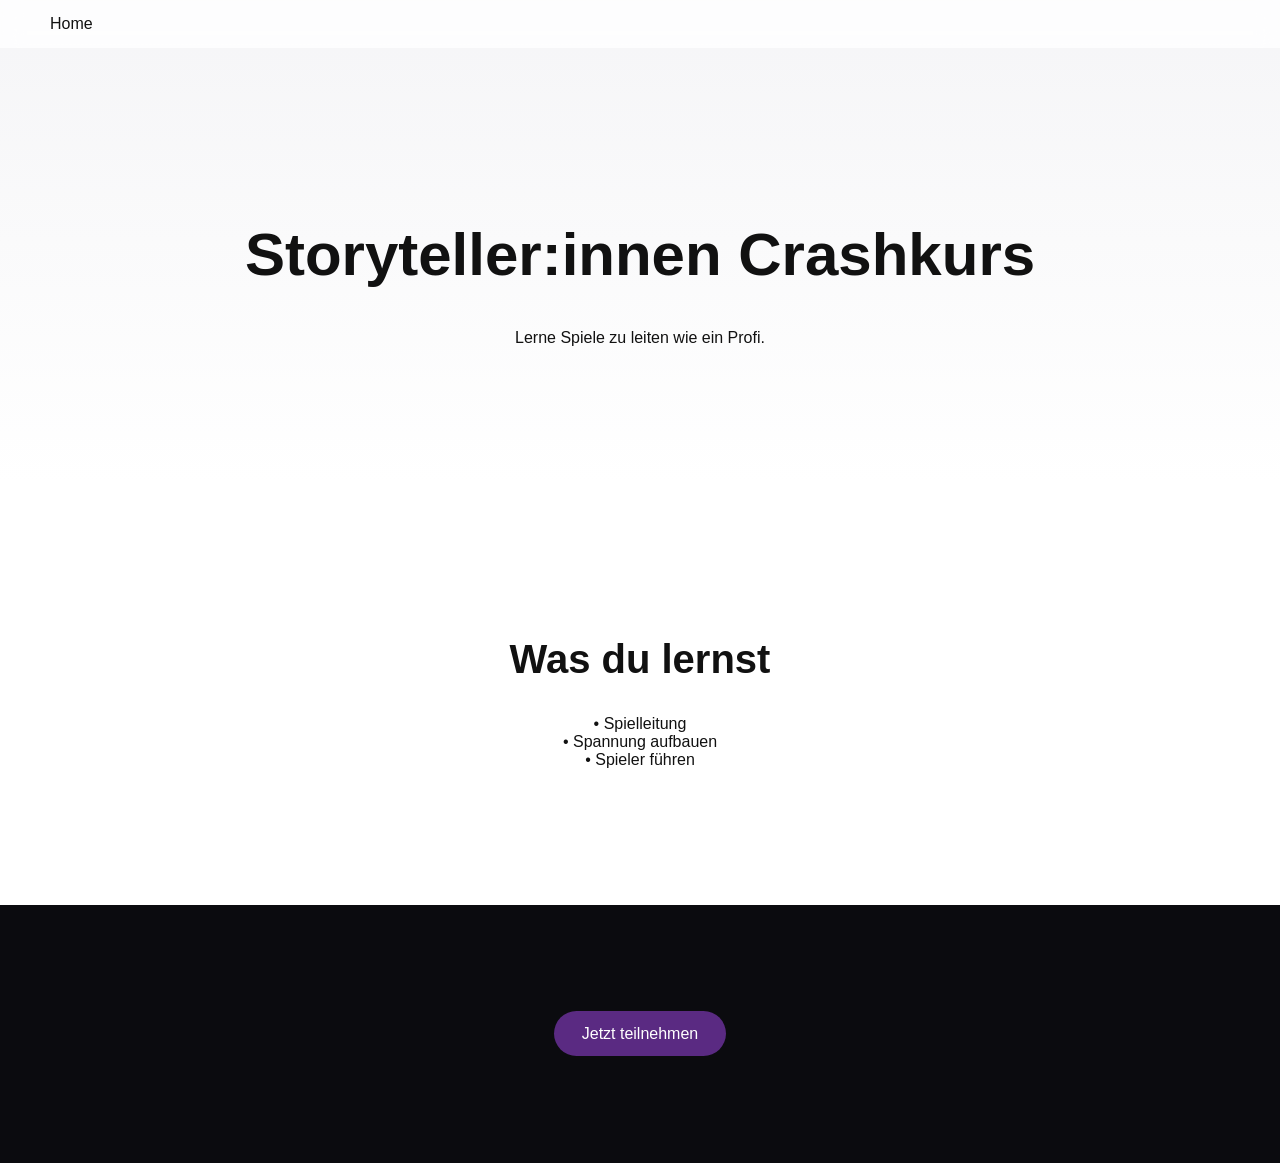
==== crashkurs.html @ 08b31276 "Add files via upload" ====
<!DOCTYPE html>
<html lang="de">
<head>
<meta charset="UTF-8">
<title>Crashkurs</title>
<link rel="stylesheet" href="style.css">
</head>

<body>

<nav>
    <a href="index.html">Home</a>
</nav>

<div class="section hero">
    <h1>Storyteller:innen Crashkurs</h1>
    <p>Lerne Spiele zu leiten wie ein Profi.</p>
</div>

<div class="section">
    <h2>Was du lernst</h2>
    <p>
        • Spielleitung<br>
        • Spannung aufbauen<br>
        • Spieler führen<br>
    </p>
</div>

<div class="section dark">
    <a href="https://linktr.ee/debotcom" class="button">Jetzt teilnehmen</a>
</div>

</body>
</html>
---- style.css ----
:root {
    --purple: #5a2a82;
    --dark: #0b0b0f;
}

body {
    margin: 0;
    font-family: -apple-system, BlinkMacSystemFont, sans-serif;
    color: #111;
}

nav {
    position: fixed;
    width: 100%;
    background: rgba(255,255,255,0.8);
    backdrop-filter: blur(10px);
    display: flex;
    justify-content: space-between;
    padding: 15px 30px;
}

nav a {
    margin-left: 20px;
    text-decoration: none;
    color: #111;
}

.section {
    padding: 120px 20px;
    text-align: center;
}

.hero {
    background: linear-gradient(#f5f5f7, white);
    padding-top: 180px;
}

h1 { font-size: 60px; }
h2 { font-size: 40px; }

.button {
    background: var(--purple);
    color: white;
    padding: 14px 28px;
    border-radius: 30px;
    text-decoration: none;
}

.dark {
    background: var(--dark);
    color: white;
}
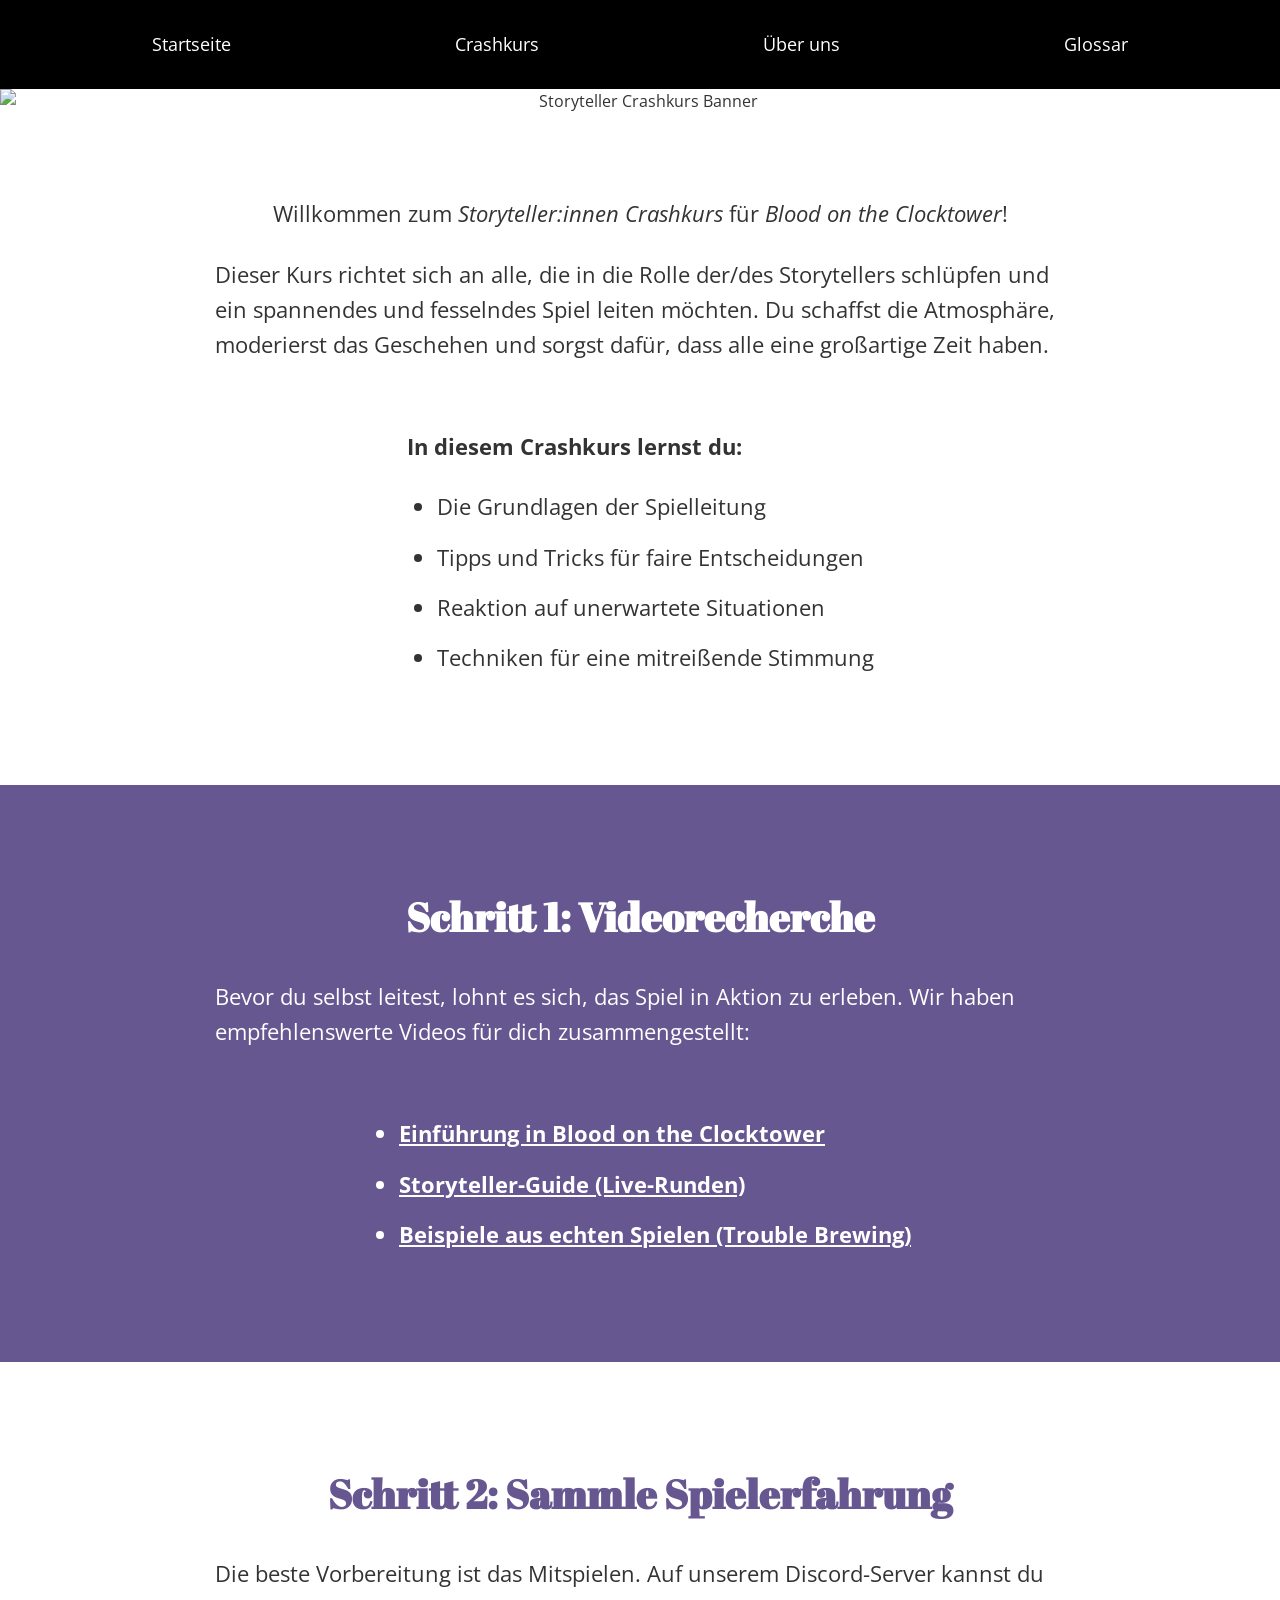
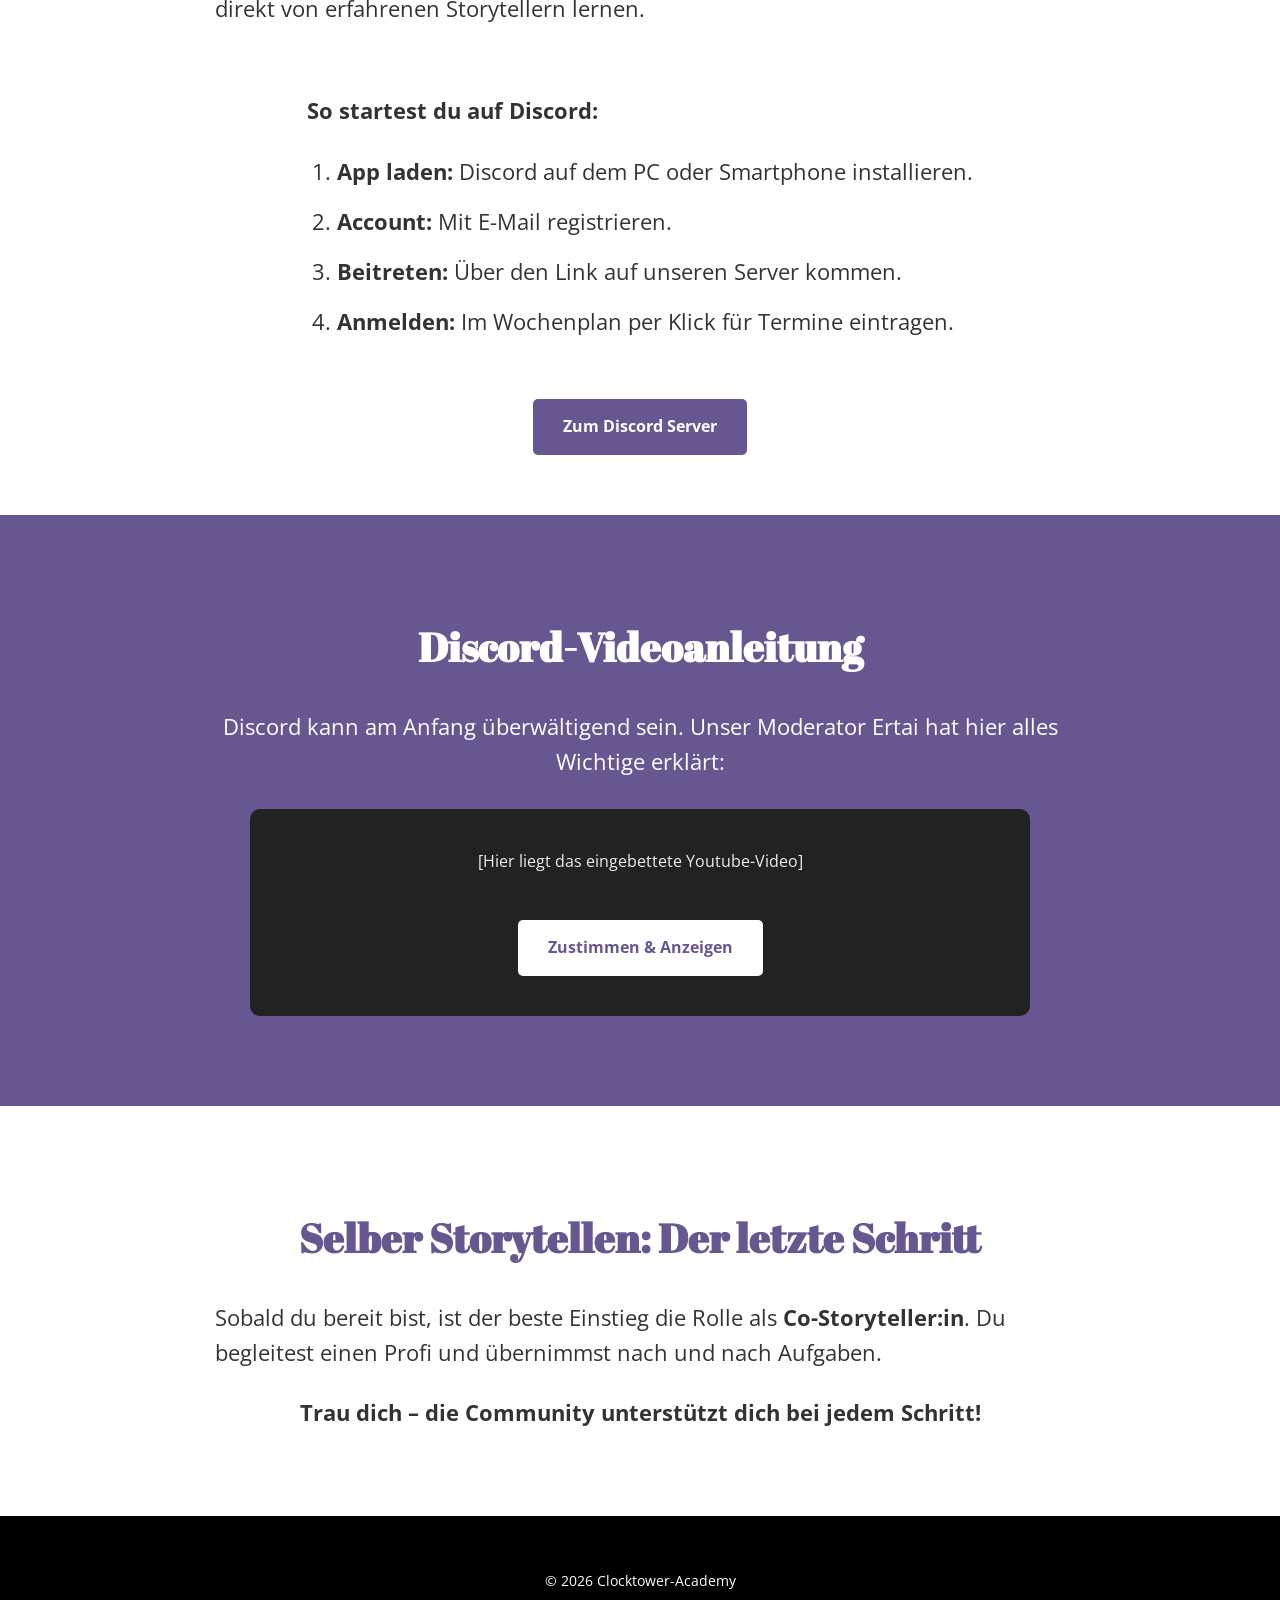
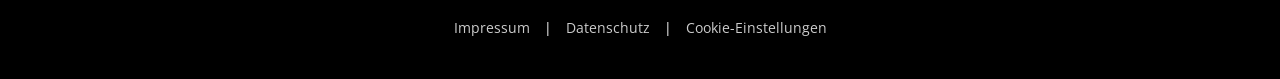
==== commit d09125e2: "Add files via upload" ====
--- a/crashkurs.html
+++ b/crashkurs.html
@@ -1,34 +1,262 @@
 <!DOCTYPE html>
 <html lang="de">
 <head>
-<meta charset="UTF-8">
-<title>Crashkurs</title>
-<link rel="stylesheet" href="style.css">
+    <meta charset="utf-8">
+    <meta name="viewport" content="width=device-width, initial-scale=1">
+    <title>Storyteller:innen-Crashkurs | Clocktower-Academy</title>
+    
+    <link href="https://fonts.googleapis.com/css2?family=Abril+Fatface&family=Open+Sans:wght@400;700&display=swap" rel="stylesheet">
+    
+    <style>
+        :root {
+            --primary-purple: #675791;
+            --bg-white: #FFFFFF;
+            --bg-black: #000000;
+            --headline-font: 'Abril Fatface', serif;
+            --copy-font: 'Open Sans', sans-serif;
+        }
+
+        body {
+            margin: 0;
+            padding: 0;
+            font-family: var(--copy-font);
+            background-color: var(--bg-white);
+            color: #333;
+            line-height: 1.6;
+        }
+
+        header {
+            background-color: var(--bg-black);
+            padding: 20px 0;
+            text-align: center;
+        }
+
+        .nav-container {
+            max-width: 1200px;
+            margin: 0 auto;
+            display: flex;
+            justify-content: space-around;
+            align-items: center;
+            flex-wrap: wrap;
+        }
+
+        header a {
+            color: white;
+            text-decoration: none;
+            font-size: 18px;
+            padding: 10px 15px;
+            transition: color 0.3s;
+        }
+
+        header a:hover {
+            color: var(--primary-purple);
+        }
+
+        /* Hero / Header Bild */
+        .hero-image-container {
+            width: 100%;
+            background-color: var(--bg-white);
+            text-align: center;
+        }
+
+        .hero-image-container img {
+            max-width: 100%;
+            height: auto;
+            display: block;
+            margin: 0 auto;
+        }
+
+        section {
+            max-width: 1000px;
+            margin: 0 auto;
+            padding: 60px 20px;
+            text-align: center;
+        }
+
+        .section-purple {
+            background-color: var(--primary-purple);
+            color: white;
+            max-width: 100%; /* Full width background */
+        }
+
+        .section-purple .content-wrapper {
+            max-width: 1000px;
+            margin: 0 auto;
+        }
+
+        h1, h3 {
+            font-family: var(--headline-font);
+            margin-bottom: 30px;
+        }
+
+        h1 { font-size: 64px; color: var(--primary-purple); }
+        .section-purple h3 { font-size: 40px; color: white; }
+        h3 { font-size: 40px; color: var(--primary-purple); }
+
+        p {
+            font-size: 22px;
+            margin-bottom: 25px;
+            text-align: left; /* Textfluss für bessere Lesbarkeit links */
+            max-width: 850px;
+            margin-left: auto;
+            margin-right: auto;
+        }
+
+        .centered-p {
+            text-align: center;
+        }
+
+        /* Listen-Design */
+        .list-container {
+            display: inline-block;
+            text-align: left;
+            margin: 20px auto;
+            font-size: 22px;
+            max-width: 850px;
+        }
+
+        ul, ol {
+            padding-left: 30px;
+            margin-bottom: 30px;
+        }
+
+        li {
+            margin-bottom: 15px;
+        }
+
+        .btn-white {
+            background-color: white;
+            color: var(--primary-purple) !important;
+            padding: 15px 30px;
+            border-radius: 5px;
+            text-decoration: none;
+            font-weight: bold;
+            display: inline-block;
+            margin-top: 20px;
+            transition: transform 0.2s;
+        }
+
+        .btn-purple {
+            background-color: var(--primary-purple);
+            color: white !important;
+            padding: 15px 30px;
+            border-radius: 5px;
+            text-decoration: none;
+            font-weight: bold;
+            display: inline-block;
+            margin-top: 10px;
+        }
+
+        .video-placeholder {
+            background: #222;
+            color: #eee;
+            padding: 40px;
+            border-radius: 10px;
+            margin: 30px auto;
+            max-width: 700px;
+        }
+
+        footer {
+            background-color: var(--bg-black);
+            color: white;
+            text-align: center;
+            padding: 40px 20px;
+            font-size: 14px;
+        }
+
+        footer a { color: #ccc; text-decoration: none; margin: 0 10px; }
+
+        @media (max-width: 800px) {
+            h1 { font-size: 40px; }
+            h3 { font-size: 30px; }
+            p, li { font-size: 18px; }
+        }
+    </style>
 </head>
-
 <body>
 
-<nav>
-    <a href="index.html">Home</a>
-</nav>
-
-<div class="section hero">
-    <h1>Storyteller:innen Crashkurs</h1>
-    <p>Lerne Spiele zu leiten wie ein Profi.</p>
+<header>
+    <nav class="nav-container">
+        <a href="#">Startseite</a>
+        <a href="#">Crashkurs</a>
+        <a href="#">Über uns</a>
+        <a href="#">Glossar</a>
+    </nav>
+</header>
+
+<div class="hero-image-container">
+    <img src="https://storage.e.jimdo.com/cdn-cgi/image/quality=85,fit=scale-down,format=auto,trim=0;0;0;0,width=1440/image/481597069/26a53031-73dc-4730-8611-c99de60a6224.png" alt="Storyteller Crashkurs Banner">
 </div>
 
-<div class="section">
-    <h2>Was du lernst</h2>
-    <p>
-        • Spielleitung<br>
-        • Spannung aufbauen<br>
-        • Spieler führen<br>
-    </p>
+<section>
+    <p class="centered-p">Willkommen zum <em>Storyteller:innen Crashkurs</em> für <em>Blood on the Clocktower</em>!</p>
+    <p>Dieser Kurs richtet sich an alle, die in die Rolle der/des Storytellers schlüpfen und ein spannendes und fesselndes Spiel leiten möchten. Du schaffst die Atmosphäre, moderierst das Geschehen und sorgst dafür, dass alle eine großartige Zeit haben.</p>
+    
+    <div class="list-container">
+        <p><strong>In diesem Crashkurs lernst du:</strong></p>
+        <ul>
+            <li>Die Grundlagen der Spielleitung</li>
+            <li>Tipps und Tricks für faire Entscheidungen</li>
+            <li>Reaktion auf unerwartete Situationen</li>
+            <li>Techniken für eine mitreißende Stimmung</li>
+        </ul>
+    </div>
+</section>
+
+<div class="section-purple">
+    <section class="content-wrapper">
+        <h3>Schritt 1: Videorecherche</h3>
+        <p>Bevor du selbst leitest, lohnt es sich, das Spiel in Aktion zu erleben. Wir haben empfehlenswerte Videos für dich zusammengestellt:</p>
+        
+        <div class="list-container">
+            <ul>
+                <li><a href="#" style="color:white; font-weight:bold;">Einführung in Blood on the Clocktower</a></li>
+                <li><a href="#" style="color:white; font-weight:bold;">Storyteller-Guide (Live-Runden)</a></li>
+                <li><a href="#" style="color:white; font-weight:bold;">Beispiele aus echten Spielen (Trouble Brewing)</a></li>
+            </ul>
+        </div>
+    </section>
 </div>
 
-<div class="section dark">
-    <a href="https://linktr.ee/debotcom" class="button">Jetzt teilnehmen</a>
+<section>
+    <h3>Schritt 2: Sammle Spielerfahrung</h3>
+    <p>Die beste Vorbereitung ist das Mitspielen. Auf unserem Discord-Server kannst du direkt von erfahrenen Storytellern lernen.</p>
+    
+    <div class="list-container">
+        <p><strong>So startest du auf Discord:</strong></p>
+        <ol>
+            <li><strong>App laden:</strong> Discord auf dem PC oder Smartphone installieren.</li>
+            <li><strong>Account:</strong> Mit E-Mail registrieren.</li>
+            <li><strong>Beitreten:</strong> Über den Link auf unseren Server kommen.</li>
+            <li><strong>Anmelden:</strong> Im Wochenplan per Klick für Termine eintragen.</li>
+        </ol>
+    </div>
+    <br>
+    <a href="#" class="btn-purple">Zum Discord Server</a>
+</section>
+
+<div class="section-purple">
+    <section class="content-wrapper">
+        <h3>Discord-Videoanleitung</h3>
+        <p class="centered-p">Discord kann am Anfang überwältigend sein. Unser Moderator Ertai hat hier alles Wichtige erklärt:</p>
+        <div class="video-placeholder">
+            [Hier liegt das eingebettete Youtube-Video]
+            <br><br>
+            <a href="#" class="btn-white">Zustimmen & Anzeigen</a>
+        </div>
+    </section>
 </div>
+
+<section>
+    <h3>Selber Storytellen: Der letzte Schritt</h3>
+    <p>Sobald du bereit bist, ist der beste Einstieg die Rolle als <strong>Co-Storyteller:in</strong>. Du begleitest einen Profi und übernimmst nach und nach Aufgaben.</p>
+    <p class="centered-p"><strong>Trau dich – die Community unterstützt dich bei jedem Schritt!</strong></p>
+</section>
+
+<footer>
+    <p style="text-align: center; font-size: 14px;">&copy; 2026 Clocktower-Academy</p>
+    <a href="#">Impressum</a> | <a href="#">Datenschutz</a> | <a href="#">Cookie-Einstellungen</a>
+</footer>
 
 </body>
 </html>
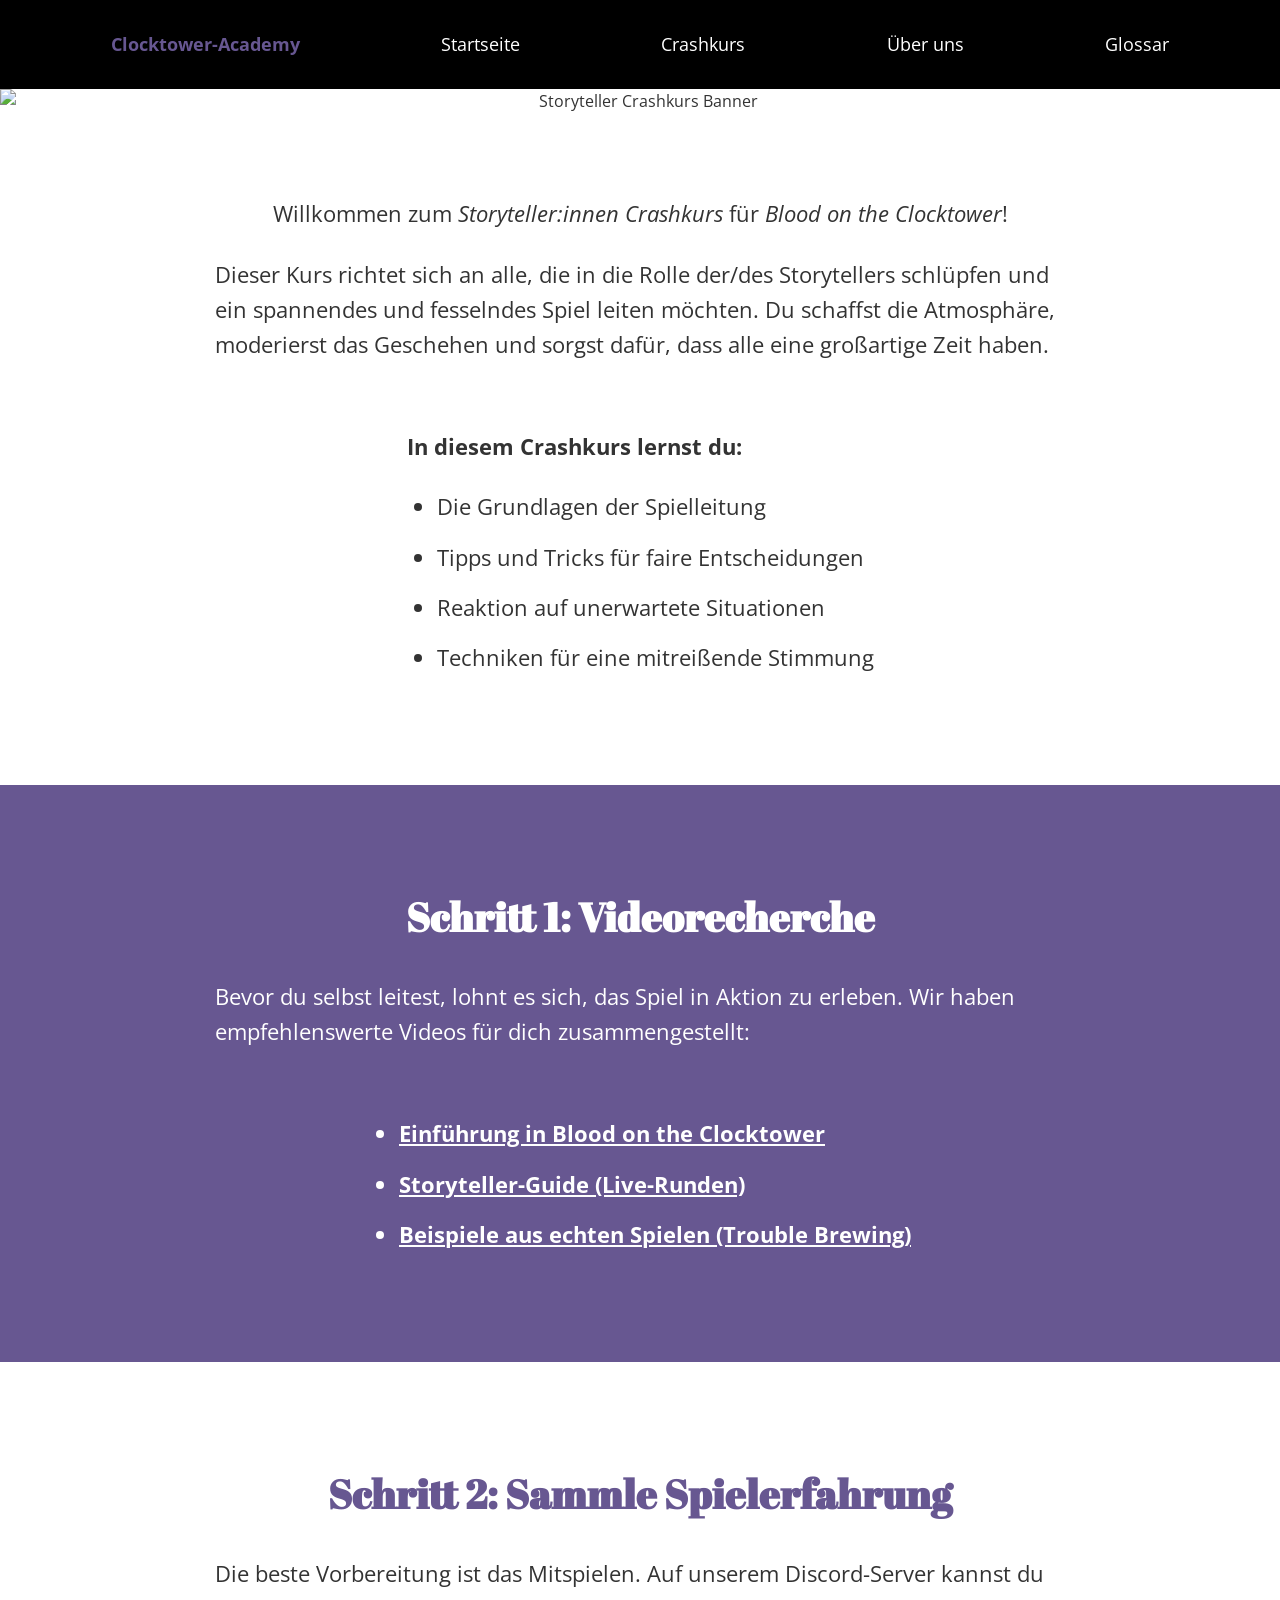
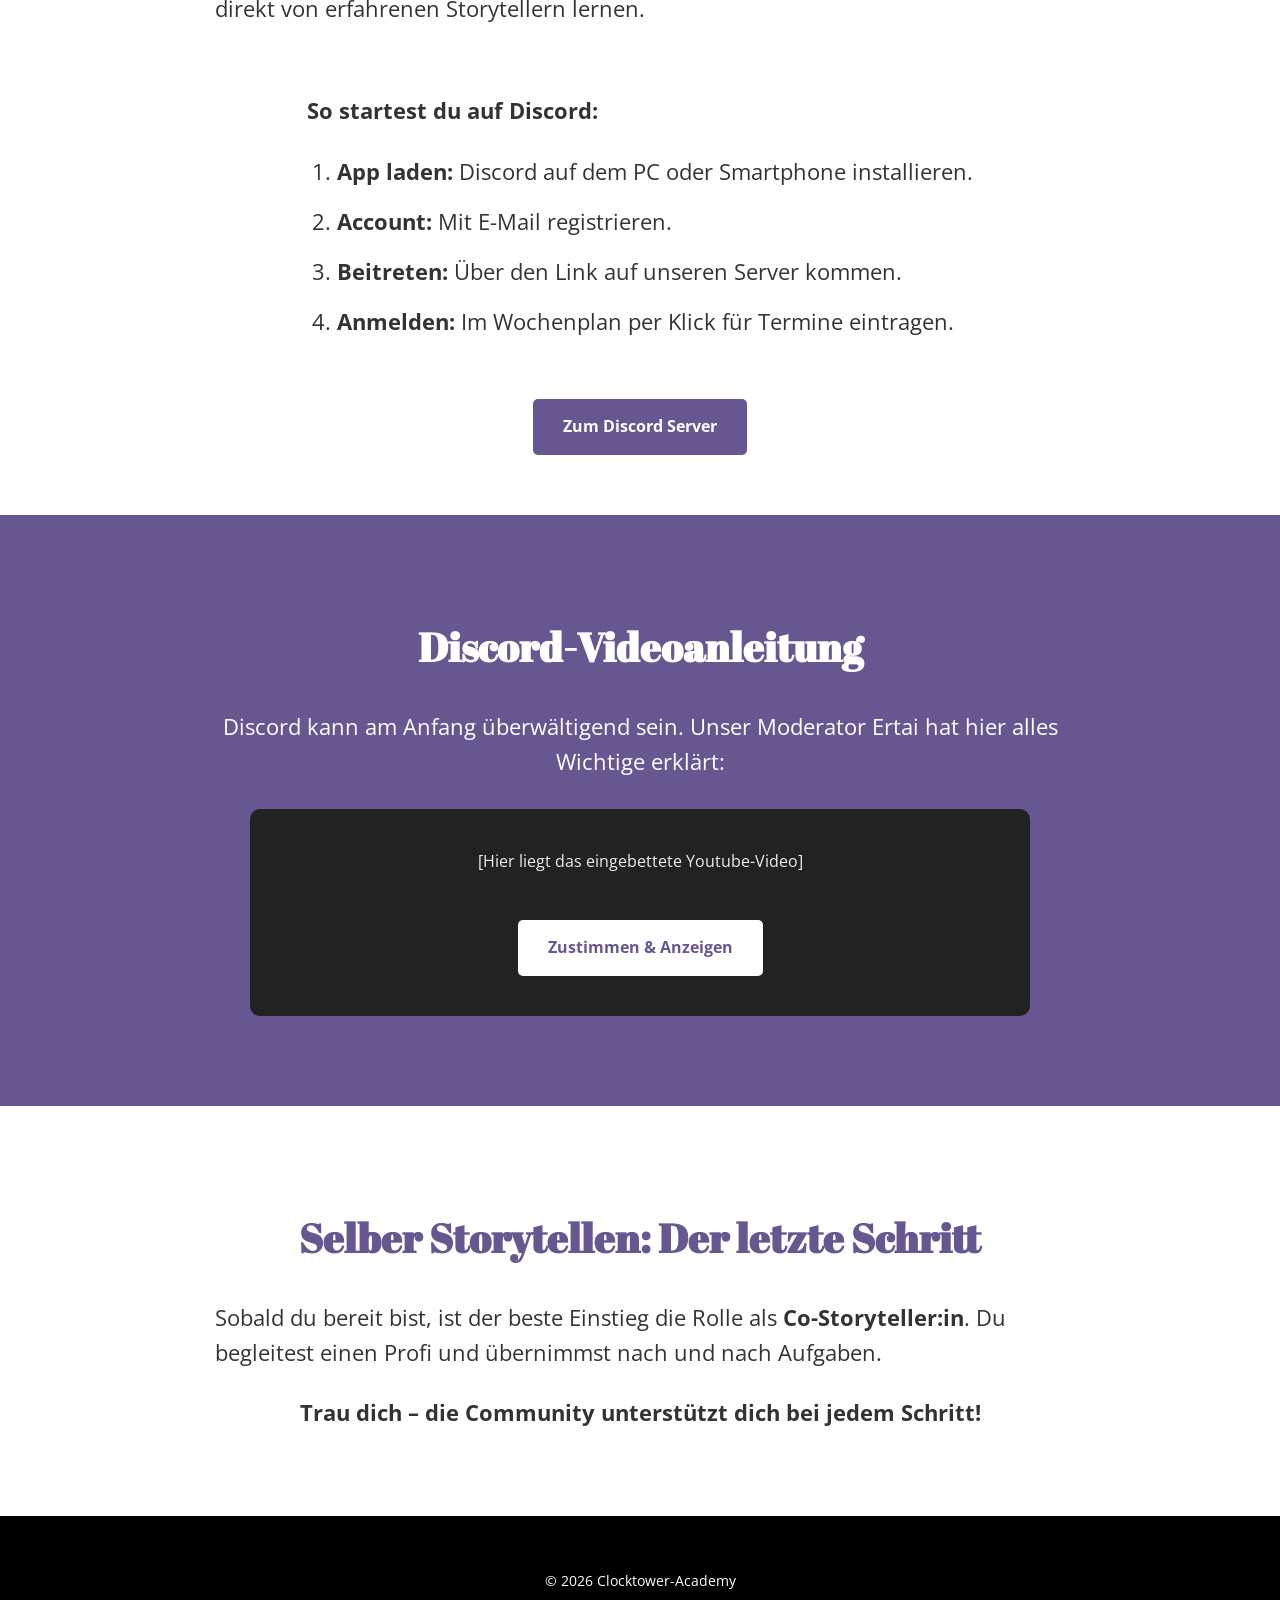
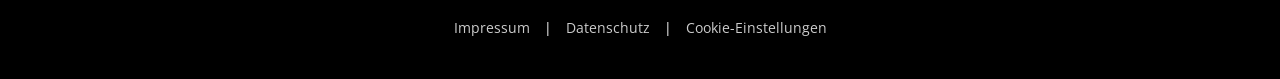
==== commit ddf4aee1: "Add files via upload" ====
--- a/crashkurs.html
+++ b/crashkurs.html
@@ -177,10 +177,12 @@
 
 <header>
     <nav class="nav-container">
-        <a href="#">Startseite</a>
-        <a href="#">Crashkurs</a>
-        <a href="#">Über uns</a>
-        <a href="#">Glossar</a>
+        <a href="index.html" style="font-weight: bold; color: var(--primary-purple);">Clocktower-Academy</a>
+        
+        <a href="index.html">Startseite</a>
+        <a href="crashkurs.html">Crashkurs</a>
+        <a href="ueber-uns.html">Über uns</a>
+        <a href="glossar.html">Glossar</a>
     </nav>
 </header>
 
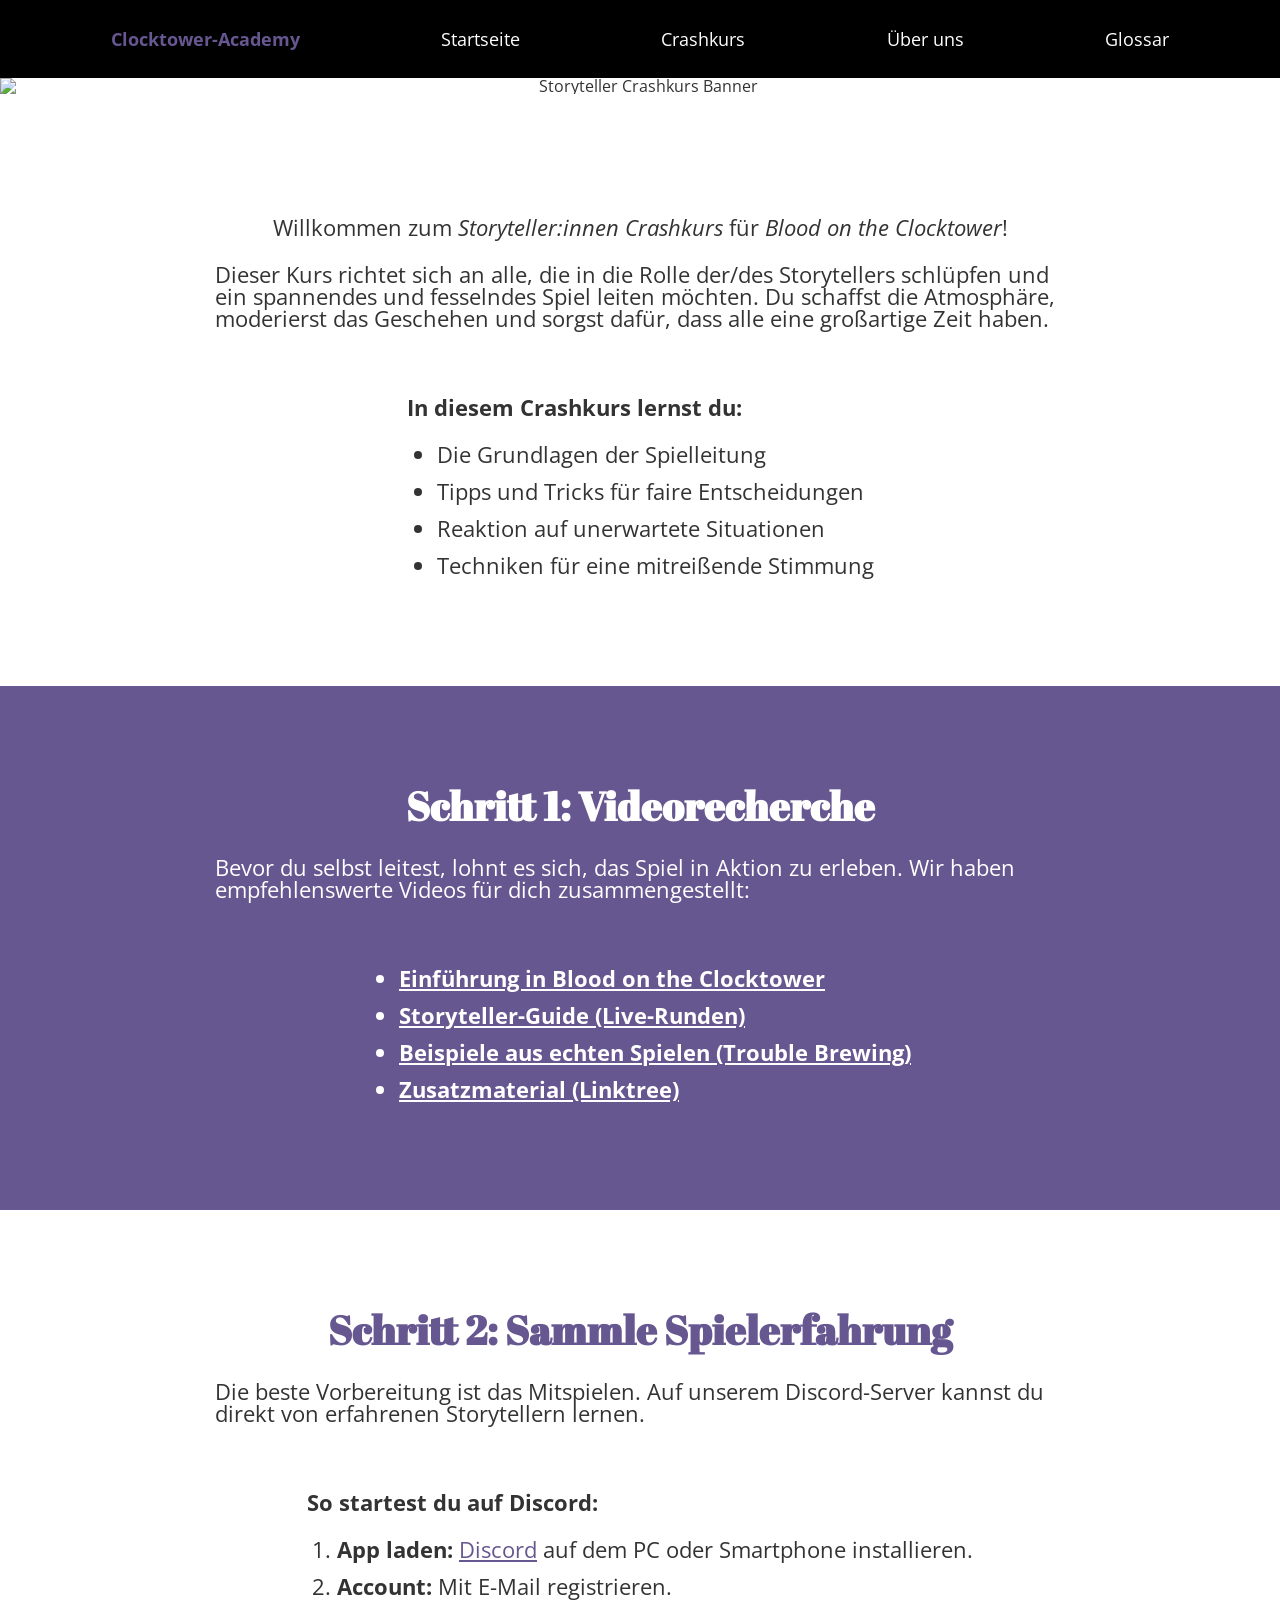
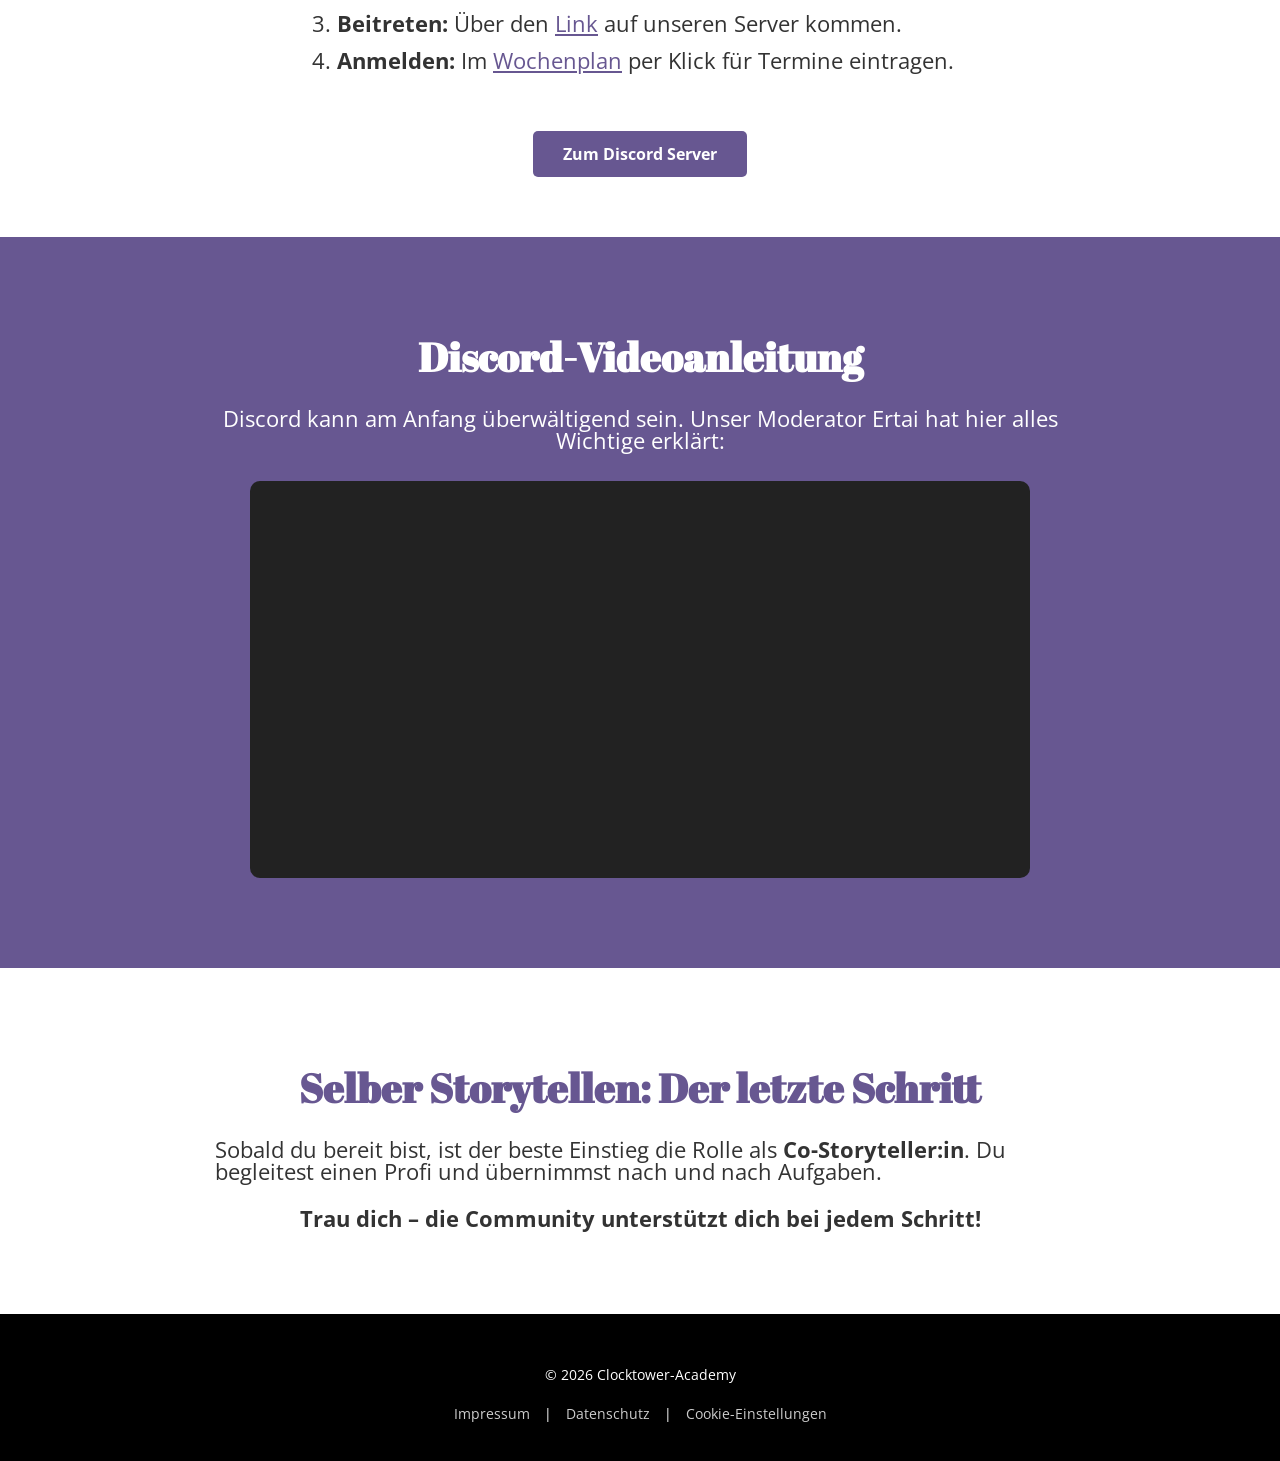
==== commit 42532c81: "Add files via upload" ====
--- a/crashkurs.html
+++ b/crashkurs.html
@@ -4,9 +4,7 @@
     <meta charset="utf-8">
     <meta name="viewport" content="width=device-width, initial-scale=1">
     <title>Storyteller:innen-Crashkurs | Clocktower-Academy</title>
-    
     <link href="https://fonts.googleapis.com/css2?family=Abril+Fatface&family=Open+Sans:wght@400;700&display=swap" rel="stylesheet">
-    
     <style>
         :root {
             --primary-purple: #675791;
@@ -15,22 +13,19 @@
             --headline-font: 'Abril Fatface', serif;
             --copy-font: 'Open Sans', sans-serif;
         }
-
         body {
             margin: 0;
             padding: 0;
             font-family: var(--copy-font);
             background-color: var(--bg-white);
             color: #333;
-            line-height: 1.6;
-        }
-
+            line-height: 1.0;
+        }
         header {
             background-color: var(--bg-black);
             padding: 20px 0;
             text-align: center;
         }
-
         .nav-container {
             max-width: 1200px;
             margin: 0 auto;
@@ -39,7 +34,6 @@
             align-items: center;
             flex-wrap: wrap;
         }
-
         header a {
             color: white;
             text-decoration: none;
@@ -47,66 +41,55 @@
             padding: 10px 15px;
             transition: color 0.3s;
         }
-
         header a:hover {
             color: var(--primary-purple);
         }
-
         /* Hero / Header Bild */
         .hero-image-container {
             width: 100%;
             background-color: var(--bg-white);
             text-align: center;
-        }
-
+            margin-bottom: 40px; /* Abstand zwischen Bild und Text */
+        }
         .hero-image-container img {
             max-width: 100%;
             height: auto;
             display: block;
             margin: 0 auto;
         }
-
         section {
             max-width: 1000px;
             margin: 0 auto;
             padding: 60px 20px;
             text-align: center;
         }
-
         .section-purple {
             background-color: var(--primary-purple);
             color: white;
-            max-width: 100%; /* Full width background */
-        }
-
+            max-width: 100%;
+        }
         .section-purple .content-wrapper {
             max-width: 1000px;
             margin: 0 auto;
         }
-
         h1, h3 {
             font-family: var(--headline-font);
             margin-bottom: 30px;
         }
-
         h1 { font-size: 64px; color: var(--primary-purple); }
         .section-purple h3 { font-size: 40px; color: white; }
         h3 { font-size: 40px; color: var(--primary-purple); }
-
         p {
             font-size: 22px;
             margin-bottom: 25px;
-            text-align: left; /* Textfluss für bessere Lesbarkeit links */
+            text-align: left;
             max-width: 850px;
             margin-left: auto;
             margin-right: auto;
         }
-
         .centered-p {
             text-align: center;
         }
-
-        /* Listen-Design */
         .list-container {
             display: inline-block;
             text-align: left;
@@ -114,16 +97,13 @@
             font-size: 22px;
             max-width: 850px;
         }
-
         ul, ol {
             padding-left: 30px;
             margin-bottom: 30px;
         }
-
         li {
             margin-bottom: 15px;
         }
-
         .btn-white {
             background-color: white;
             color: var(--primary-purple) !important;
@@ -135,7 +115,6 @@
             margin-top: 20px;
             transition: transform 0.2s;
         }
-
         .btn-purple {
             background-color: var(--primary-purple);
             color: white !important;
@@ -146,7 +125,6 @@
             display: inline-block;
             margin-top: 10px;
         }
-
         .video-placeholder {
             background: #222;
             color: #eee;
@@ -155,7 +133,6 @@
             margin: 30px auto;
             max-width: 700px;
         }
-
         footer {
             background-color: var(--bg-black);
             color: white;
@@ -163,9 +140,7 @@
             padding: 40px 20px;
             font-size: 14px;
         }
-
         footer a { color: #ccc; text-decoration: none; margin: 0 10px; }
-
         @media (max-width: 800px) {
             h1 { font-size: 40px; }
             h3 { font-size: 30px; }
@@ -174,11 +149,9 @@
     </style>
 </head>
 <body>
-
 <header>
     <nav class="nav-container">
         <a href="index.html" style="font-weight: bold; color: var(--primary-purple);">Clocktower-Academy</a>
-        
         <a href="index.html">Startseite</a>
         <a href="crashkurs.html">Crashkurs</a>
         <a href="ueber-uns.html">Über uns</a>
@@ -193,7 +166,6 @@
 <section>
     <p class="centered-p">Willkommen zum <em>Storyteller:innen Crashkurs</em> für <em>Blood on the Clocktower</em>!</p>
     <p>Dieser Kurs richtet sich an alle, die in die Rolle der/des Storytellers schlüpfen und ein spannendes und fesselndes Spiel leiten möchten. Du schaffst die Atmosphäre, moderierst das Geschehen und sorgst dafür, dass alle eine großartige Zeit haben.</p>
-    
     <div class="list-container">
         <p><strong>In diesem Crashkurs lernst du:</strong></p>
         <ul>
@@ -209,12 +181,12 @@
     <section class="content-wrapper">
         <h3>Schritt 1: Videorecherche</h3>
         <p>Bevor du selbst leitest, lohnt es sich, das Spiel in Aktion zu erleben. Wir haben empfehlenswerte Videos für dich zusammengestellt:</p>
-        
         <div class="list-container">
             <ul>
-                <li><a href="#" style="color:white; font-weight:bold;">Einführung in Blood on the Clocktower</a></li>
-                <li><a href="#" style="color:white; font-weight:bold;">Storyteller-Guide (Live-Runden)</a></li>
-                <li><a href="#" style="color:white; font-weight:bold;">Beispiele aus echten Spielen (Trouble Brewing)</a></li>
+                <li><a href="https://youtu.be/-xT_pnFNZBA?si=wpC2f5tueS1GkTar" target="_blank" style="color:white; font-weight:bold;">Einführung in Blood on the Clocktower</a></li>
+                <li><a href="https://www.youtube.com/watch?v=dWqG8uH9pII&t=501s" target="_blank" style="color:white; font-weight:bold;">Storyteller-Guide (Live-Runden)</a></li>
+                <li><a href="https://www.youtube.com/watch?v=D6HxlRudQHA&list=PL_cNWH7ufS0dHUJLsrgK-146p5r6J6gm4" target="_blank" style="color:white; font-weight:bold;">Beispiele aus echten Spielen (Trouble Brewing)</a></li>
+                <li><a href="https://linktr.ee/debotcom" target="_blank" style="color:white; font-weight:bold;">Zusatzmaterial (Linktree)</a></li>
             </ul>
         </div>
     </section>
@@ -223,18 +195,17 @@
 <section>
     <h3>Schritt 2: Sammle Spielerfahrung</h3>
     <p>Die beste Vorbereitung ist das Mitspielen. Auf unserem Discord-Server kannst du direkt von erfahrenen Storytellern lernen.</p>
-    
     <div class="list-container">
         <p><strong>So startest du auf Discord:</strong></p>
         <ol>
-            <li><strong>App laden:</strong> Discord auf dem PC oder Smartphone installieren.</li>
+            <li><strong>App laden:</strong> <a href="https://discord.com/" target="_blank" style="color: var(--primary-purple);">Discord</a> auf dem PC oder Smartphone installieren.</li>
             <li><strong>Account:</strong> Mit E-Mail registrieren.</li>
-            <li><strong>Beitreten:</strong> Über den Link auf unseren Server kommen.</li>
-            <li><strong>Anmelden:</strong> Im Wochenplan per Klick für Termine eintragen.</li>
+            <li><strong>Beitreten:</strong> Über den <a href="https://discord.com/invite/QHwTBh6her" target="_blank" style="color: var(--primary-purple);">Link</a> auf unseren Server kommen.</li>
+            <li><strong>Anmelden:</strong> Im <a href="https://discord.com/channels/1197876498980421652/1260650800141701121/1260650976386355251" target="_blank" style="color: var(--primary-purple);">Wochenplan</a> per Klick für Termine eintragen.</li>
         </ol>
     </div>
     <br>
-    <a href="#" class="btn-purple">Zum Discord Server</a>
+    <a href="https://discord.com/invite/QHwTBh6her" target="_blank" class="btn-purple">Zum Discord Server</a>
 </section>
 
 <div class="section-purple">
@@ -242,9 +213,7 @@
         <h3>Discord-Videoanleitung</h3>
         <p class="centered-p">Discord kann am Anfang überwältigend sein. Unser Moderator Ertai hat hier alles Wichtige erklärt:</p>
         <div class="video-placeholder">
-            [Hier liegt das eingebettete Youtube-Video]
-            <br><br>
-            <a href="#" class="btn-white">Zustimmen & Anzeigen</a>
+            <iframe width="560" height="315" src="https://www.youtube.com/embed/DtuCRuE6NXg" frameborder="0" allowfullscreen></iframe>
         </div>
     </section>
 </div>
@@ -259,6 +228,5 @@
     <p style="text-align: center; font-size: 14px;">&copy; 2026 Clocktower-Academy</p>
     <a href="#">Impressum</a> | <a href="#">Datenschutz</a> | <a href="#">Cookie-Einstellungen</a>
 </footer>
-
 </body>
 </html>
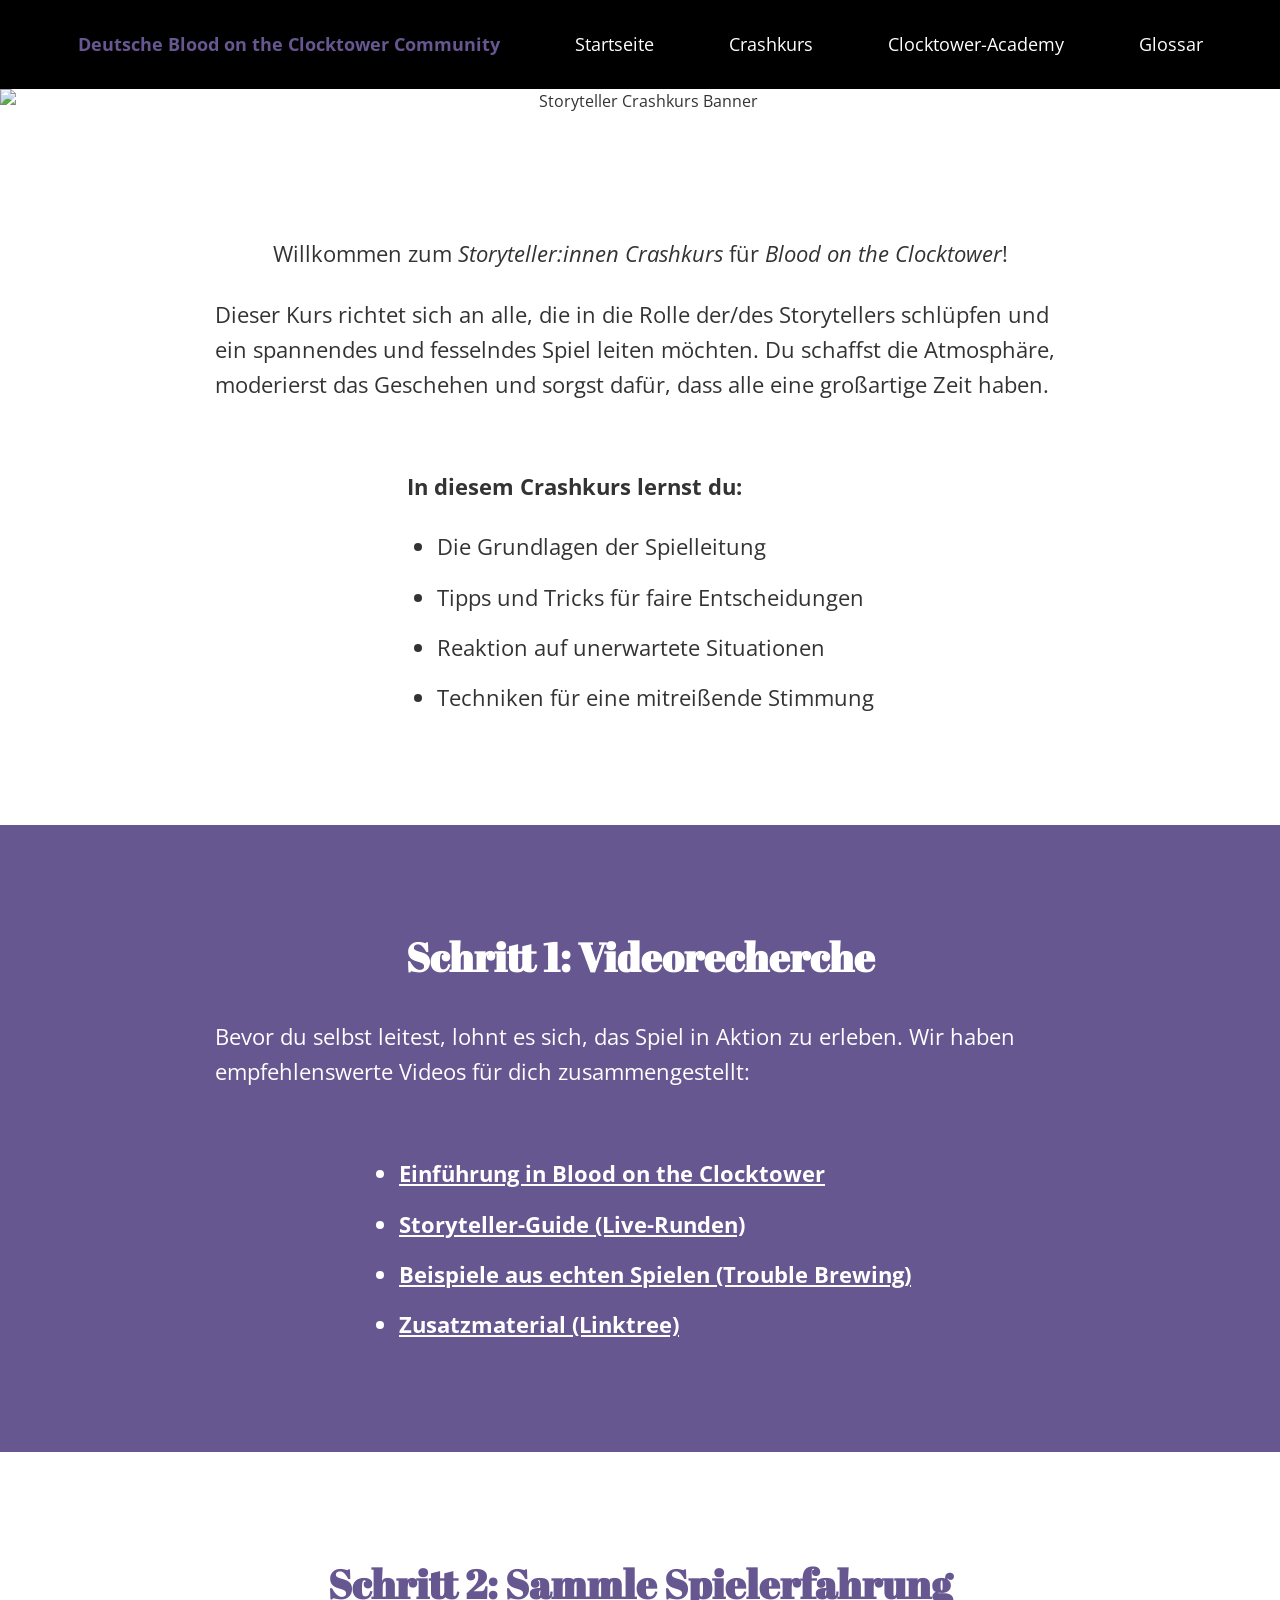
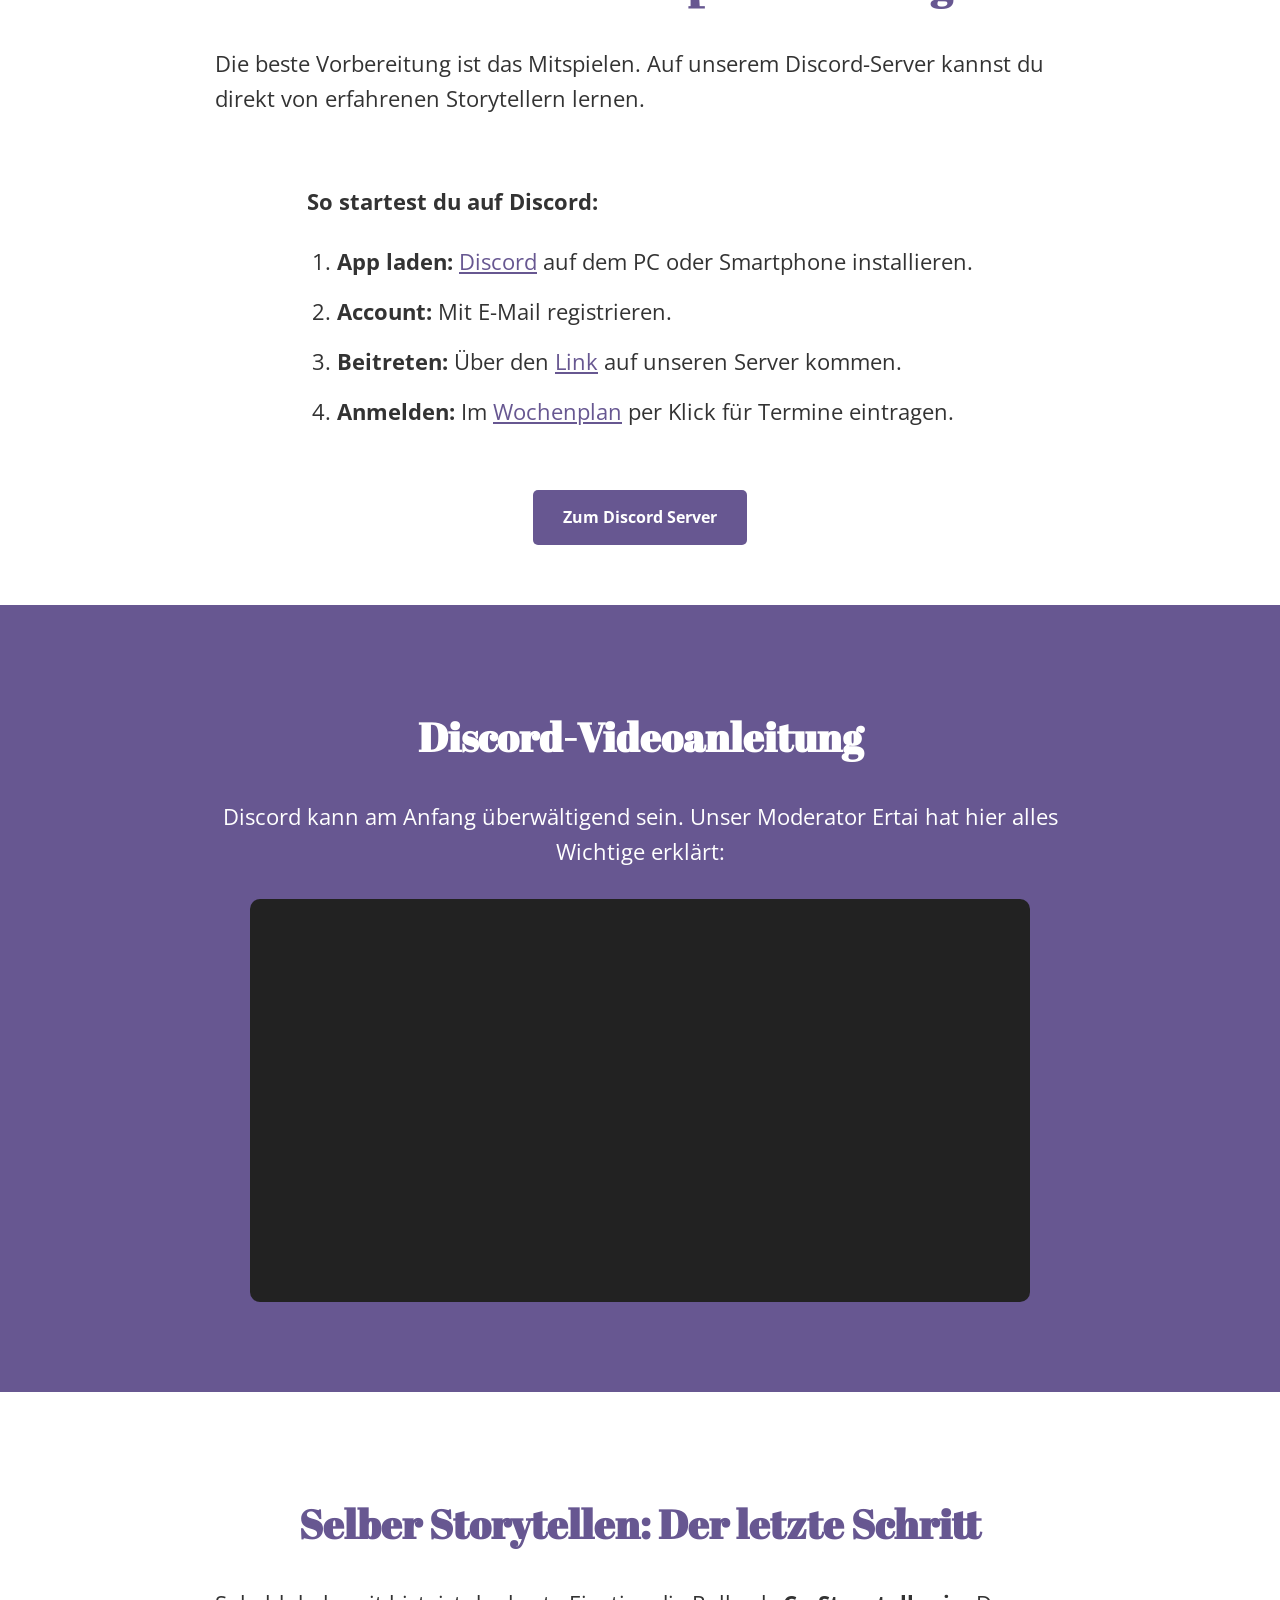
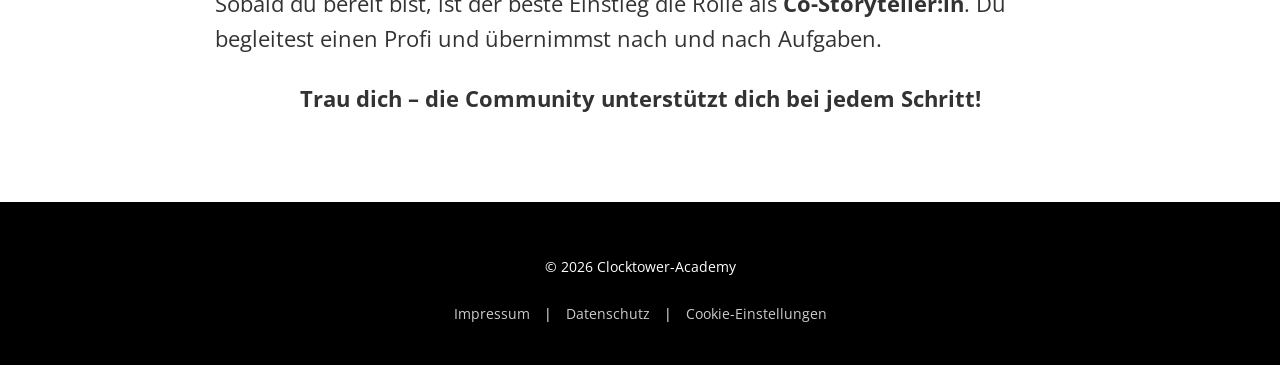
==== commit c0202eb8: "Add files via upload" ====
--- a/crashkurs.html
+++ b/crashkurs.html
@@ -19,7 +19,7 @@
             font-family: var(--copy-font);
             background-color: var(--bg-white);
             color: #333;
-            line-height: 1.0;
+            line-height: 1.6;
         }
         header {
             background-color: var(--bg-black);
@@ -151,10 +151,10 @@
 <body>
 <header>
     <nav class="nav-container">
-        <a href="index.html" style="font-weight: bold; color: var(--primary-purple);">Clocktower-Academy</a>
+        <a href="index.html" style="font-weight: bold; color: var(--primary-purple);">Deutsche Blood on the Clocktower Community</a>
         <a href="index.html">Startseite</a>
         <a href="crashkurs.html">Crashkurs</a>
-        <a href="ueber-uns.html">Über uns</a>
+        <a href="ueber-uns.html">Clocktower-Academy</a>
         <a href="glossar.html">Glossar</a>
     </nav>
 </header>
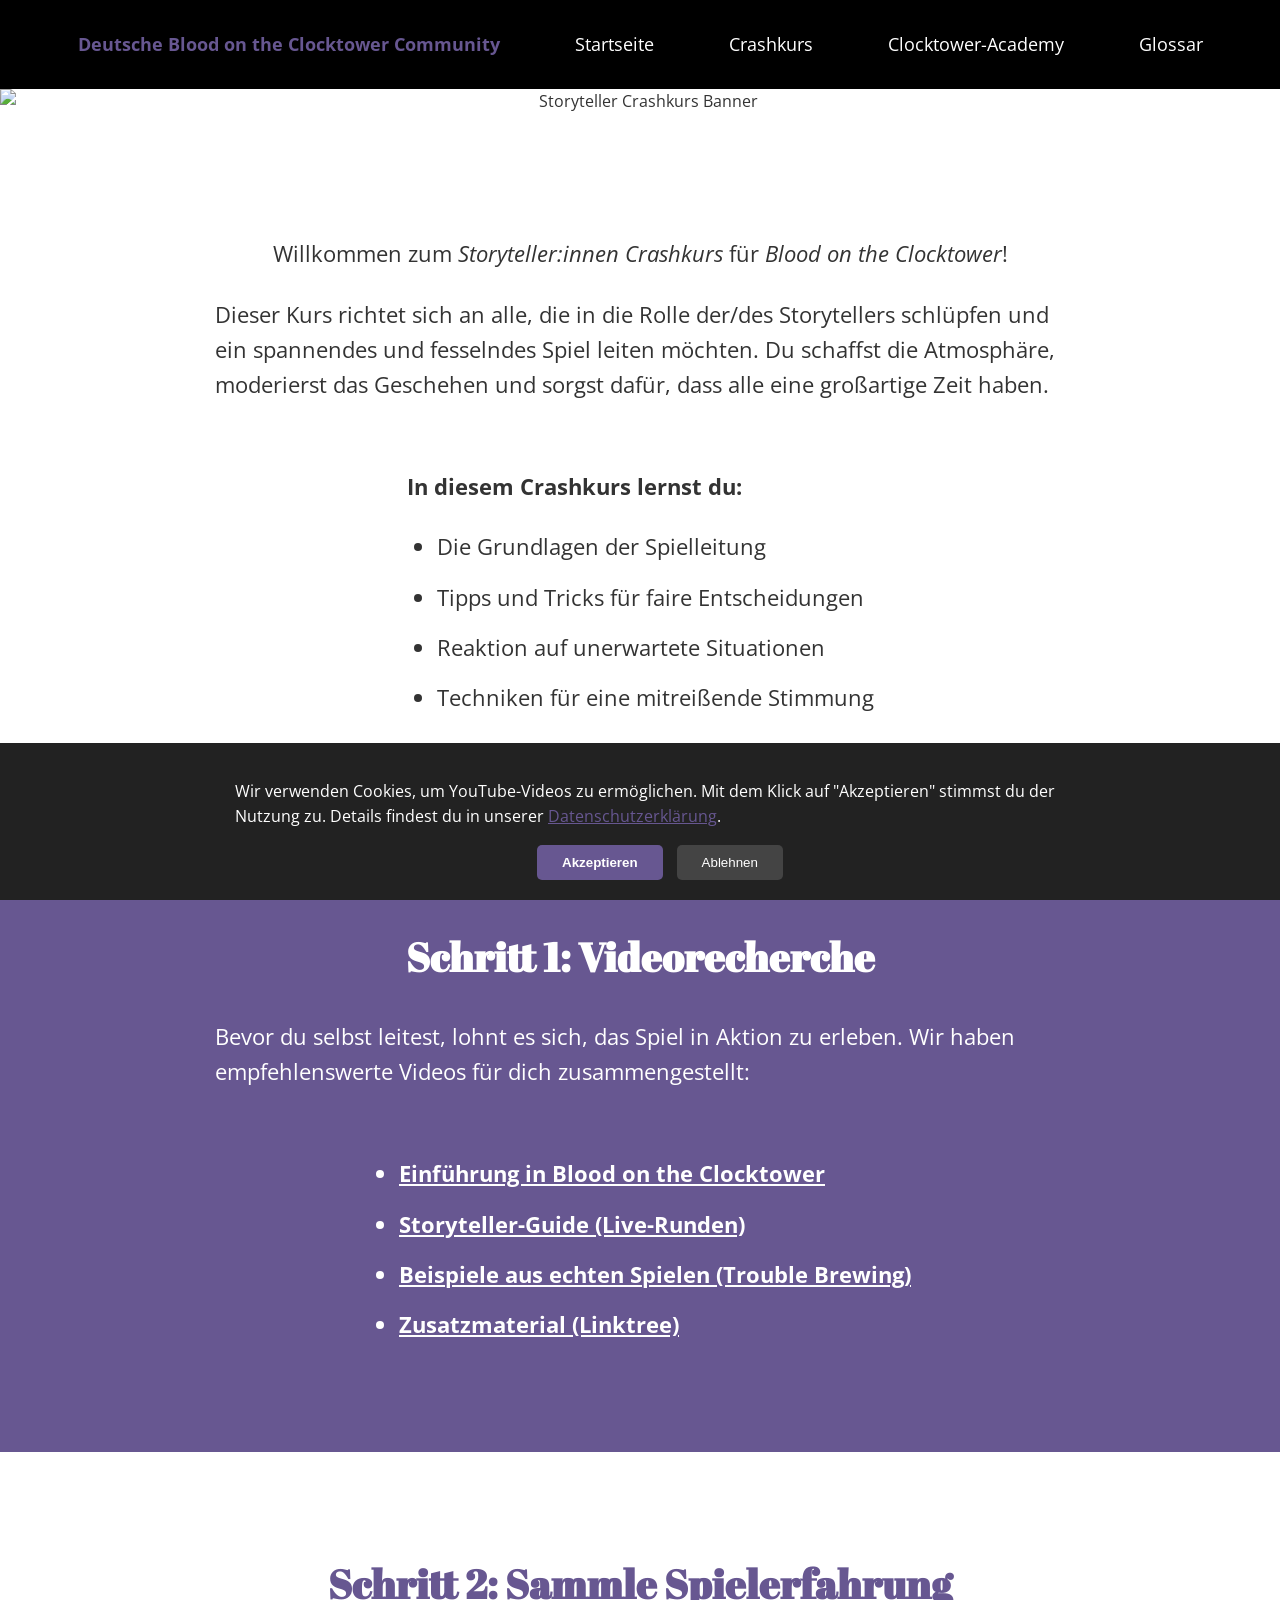
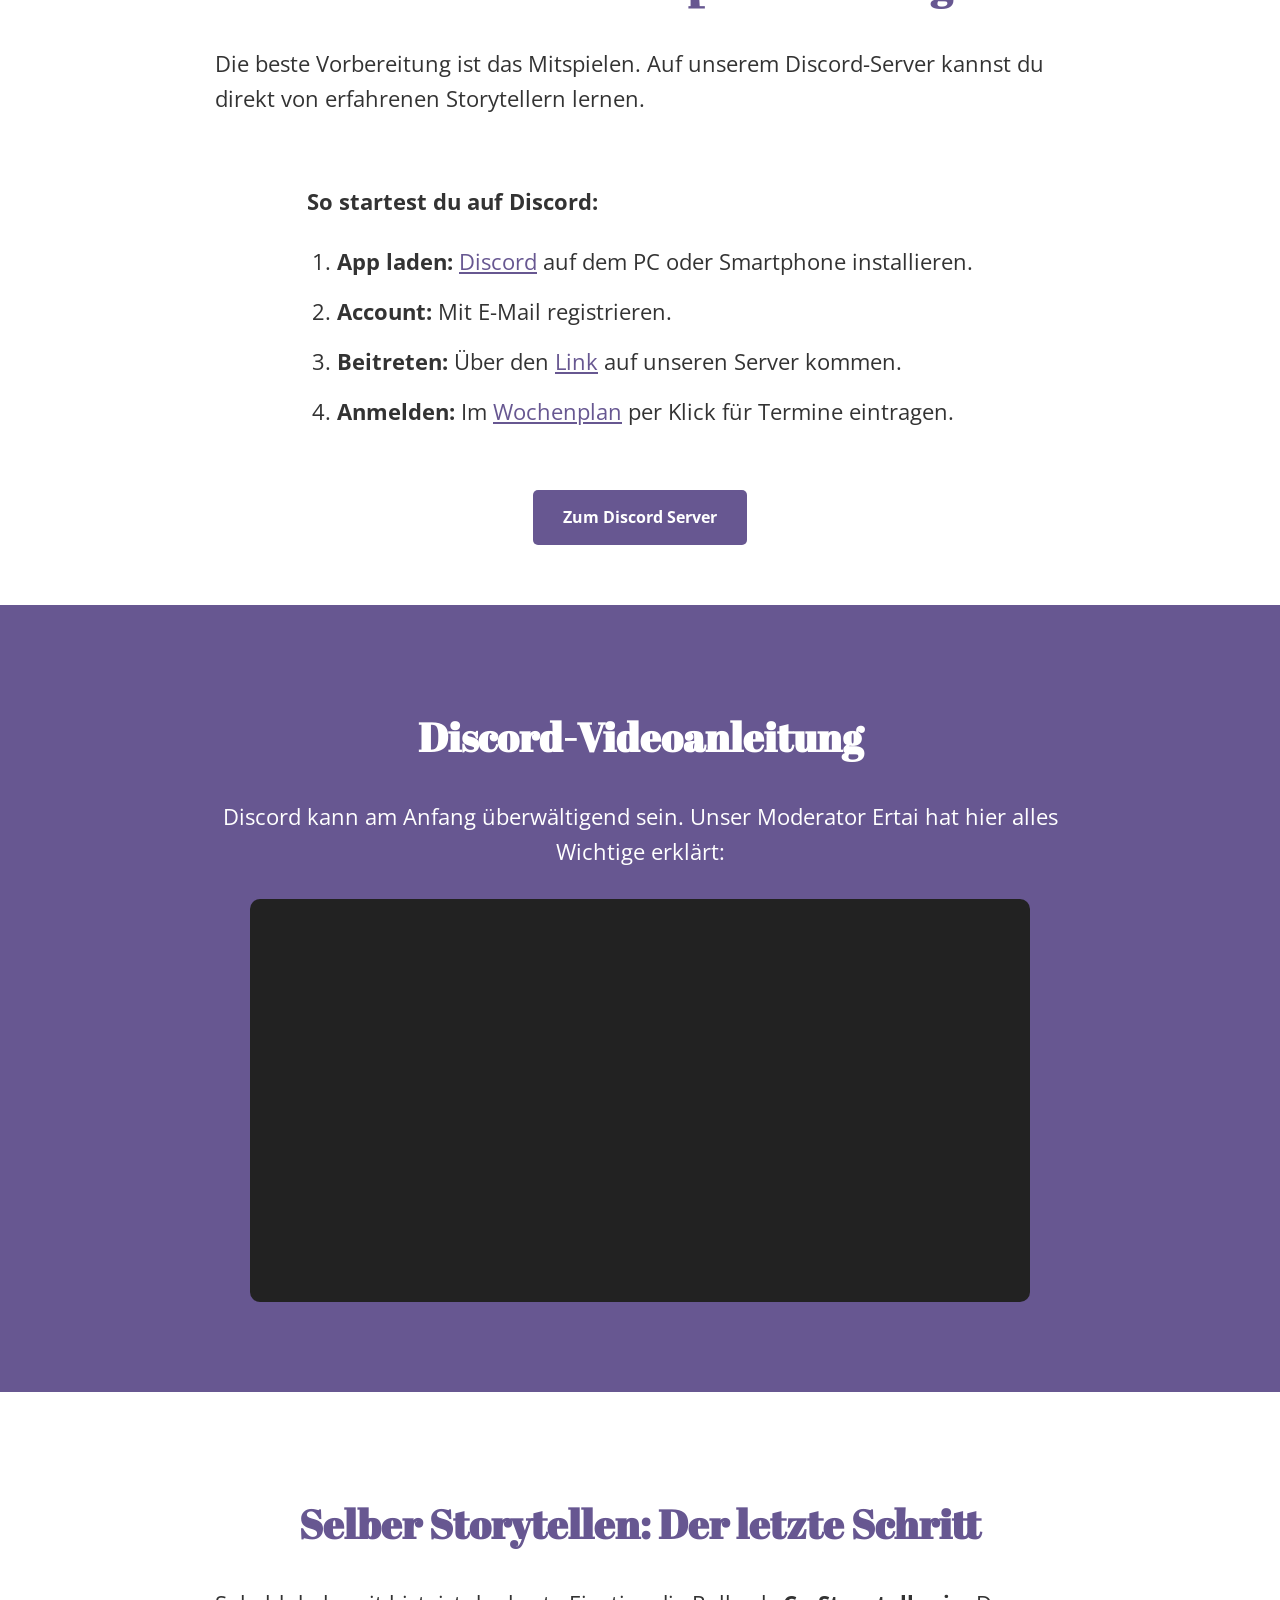
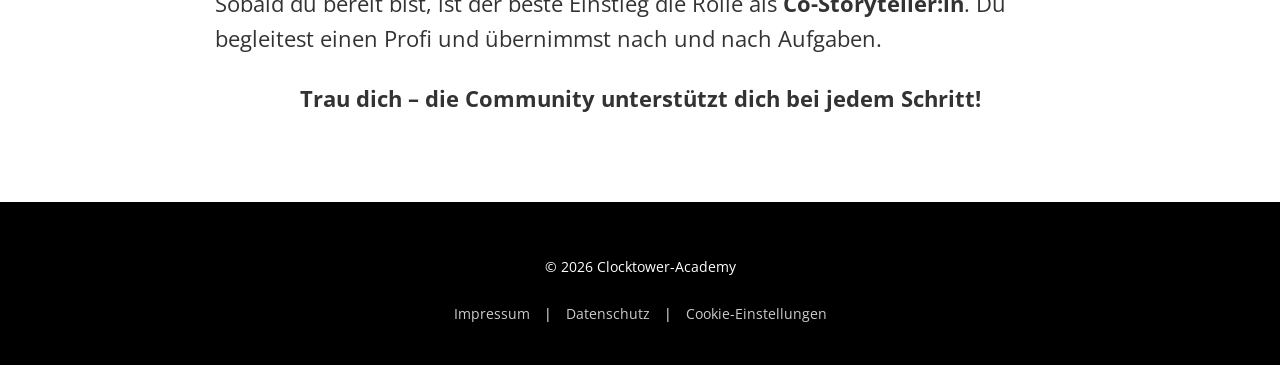
==== commit 2a14a983: "Add files via upload" ====
--- a/crashkurs.html
+++ b/crashkurs.html
@@ -223,10 +223,39 @@
     <p>Sobald du bereit bist, ist der beste Einstieg die Rolle als <strong>Co-Storyteller:in</strong>. Du begleitest einen Profi und übernimmst nach und nach Aufgaben.</p>
     <p class="centered-p"><strong>Trau dich – die Community unterstützt dich bei jedem Schritt!</strong></p>
 </section>
-
 <footer>
     <p style="text-align: center; font-size: 14px;">&copy; 2026 Clocktower-Academy</p>
-    <a href="#">Impressum</a> | <a href="#">Datenschutz</a> | <a href="#">Cookie-Einstellungen</a>
-</footer>
-</body>
+    <a href="impressum.html">Impressum</a> | 
+    <a href="datenschutz.html">Datenschutz</a> | 
+    <a href="cookies.html">Cookie-Einstellungen</a>
+</footer><div id="cookie-banner" style="display: none; position: fixed; bottom: 0; left: 0; width: 100%; background: #222; color: white; padding: 20px; text-align: center; z-index: 9999; font-family: 'Open Sans', sans-serif;">
+    <p style="margin-bottom: 15px; font-size: 16px;">
+        Wir verwenden Cookies, um YouTube-Videos zu ermöglichen. Mit dem Klick auf "Akzeptieren" stimmst du der Nutzung zu. 
+        Details findest du in unserer <a href="datenschutz.html" style="color: #675791; text-decoration: underline;">Datenschutzerklärung</a>.
+    </p>
+    <button onclick="acceptCookies()" style="background: #675791; color: white; border: none; padding: 10px 25px; border-radius: 5px; cursor: pointer; font-weight: bold; margin-right: 10px;">Akzeptieren</button>
+    <button onclick="dismissCookies()" style="background: #444; color: white; border: none; padding: 10px 25px; border-radius: 5px; cursor: pointer;">Ablehnen</button>
+</div>
+
+<script>
+    // Funktion: Prüfen, ob schon zugestimmt wurde
+    window.onload = function() {
+        if (!localStorage.getItem('cookieConsent')) {
+            document.getElementById('cookie-banner').style.display = 'block';
+        }
+    };
+
+    // Funktion: Zustimmung speichern
+    function acceptCookies() {
+        localStorage.setItem('cookieConsent', 'accepted');
+        document.getElementById('cookie-banner').style.display = 'none';
+        location.reload(); // Seite neu laden, um z.B. YouTube zu aktivieren
+    }
+
+    // Funktion: Ablehnen
+    function dismissCookies() {
+        localStorage.setItem('cookieConsent', 'declined');
+        document.getElementById('cookie-banner').style.display = 'none';
+    }
+</script></body>
 </html>
